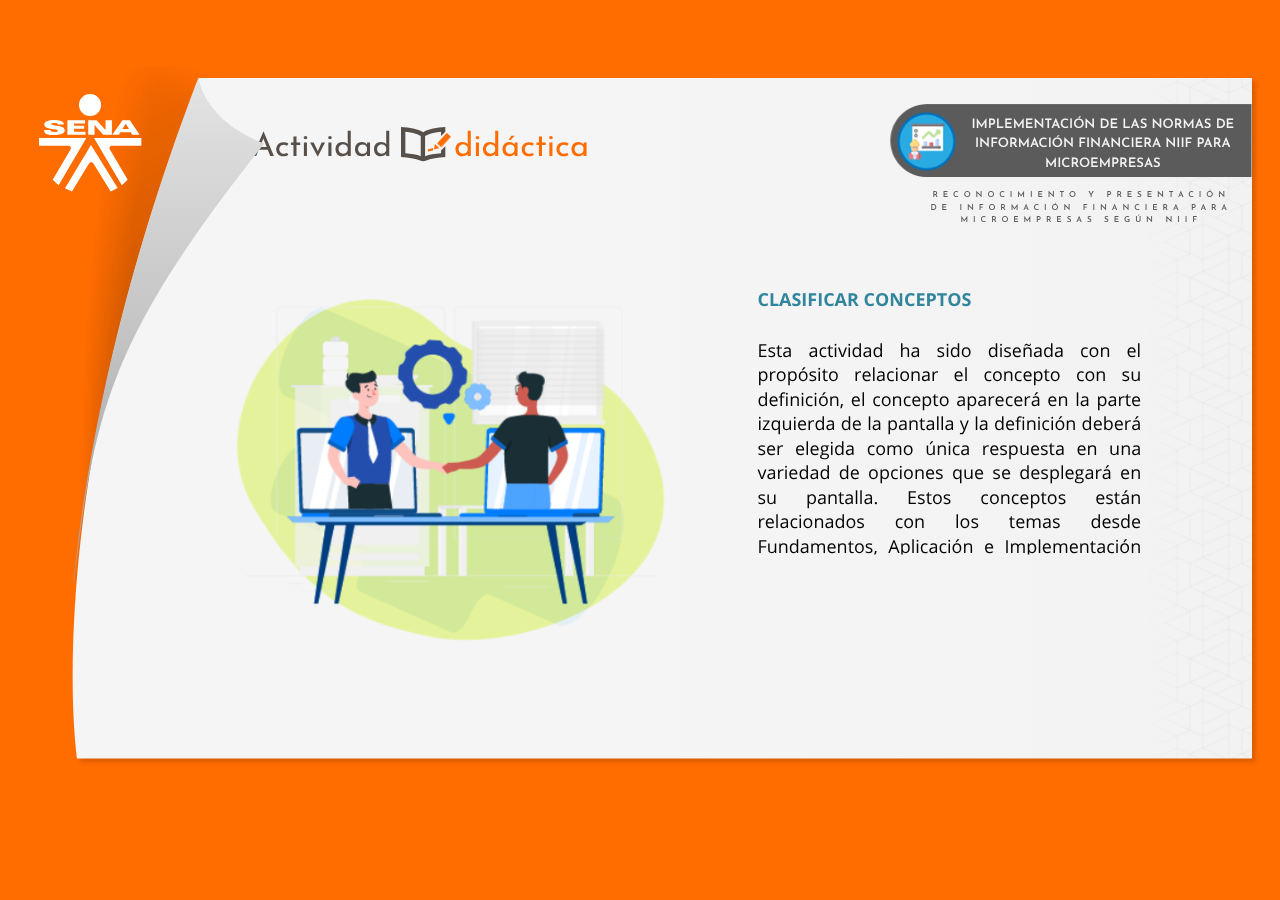
==== public/media/actividad-1/index.html @ 2fc24e34 "Integración de códico con XD" ====
<!DOCTYPE html>
<html lang="es">
<head>
  <meta charset="utf-8">
  <!-- Creado con Storyline 360 - http://www.articulate.com  -->
  <!-- version: 3.41.22450.0 -->
  <title>SENA - Actividad did&#225;ctica</title>
  <meta http-equiv="x-ua-compatible" content="IE=edge" />
  <meta name="viewport" content="width=device-width, initial-scale=1.0, user-scalable=no, shrink-to-fit=no, minimal-ui" />
  <meta name="apple-mobile-web-app-capable" content="yes" />
  <style>
    html, body { height: 100%; padding: 0; margin: 0 }
    #app { height: 100%; width: 100%; }
  </style>
  
  <script>window.THREE = { };</script>
</head>
<body style="background: #FF6C00" class="cs-HTML theme-classic">
  <!-- 360 -->
  <script>!function(e){function n(e,i){return e.test(i)}function i(e){var i=e||navigator.userAgent,o=i.split("[FBAN");if(void 0!==o[1]&&(i=o[0]),this.apple={phone:n(t,i),ipod:n(d,i),tablet:!n(t,i)&&n(s,i),device:n(t,i)||n(d,i)||n(s,i)},this.amazon={phone:n(h,i),tablet:!n(h,i)&&n(a,i),device:n(h,i)||n(a,i)},this.android={phone:n(h,i)||n(b,i),tablet:!n(h,i)&&!n(b,i)&&(n(a,i)||n(r,i)),device:n(h,i)||n(a,i)||n(b,i)||n(r,i)},this.windows={phone:n(l,i),tablet:n(p,i),device:n(l,i)||n(p,i)},this.other={blackberry:n(f,i),blackberry10:n(u,i),opera:n(c,i),firefox:n(A,i),chrome:n(w,i),device:n(f,i)||n(u,i)||n(c,i)||n(A,i)||n(w,i)},this.seven_inch=n(v,i),this.any=this.apple.device||this.android.device||this.windows.device||this.other.device||this.seven_inch,this.phone=this.apple.phone||this.android.phone||this.windows.phone,this.tablet=this.apple.tablet||this.android.tablet||this.windows.tablet,"undefined"==typeof window)return this}function o(){var e=new i;return e.Class=i,e}var t=/iPhone/i,d=/iPod/i,s=/iPad/i,b=/(?=.*\bAndroid\b)(?=.*\bMobile\b)/i,r=/Android/i,h=/(?=.*\bAndroid\b)(?=.*\bSD4930UR\b)/i,a=/(?=.*\bAndroid\b)(?=.*\b(?:KFOT|KFTT|KFJWI|KFJWA|KFSOWI|KFTHWI|KFTHWA|KFAPWI|KFAPWA|KFARWI|KFASWI|KFSAWI|KFSAWA)\b)/i,l=/IEMobile/i,p=/(?=.*\bWindows\b)(?=.*\bARM\b)/i,f=/BlackBerry/i,u=/BB10/i,c=/Opera Mini/i,w=/(CriOS|Chrome)(?=.*\bMobile\b)/i,A=/(?=.*\bFirefox\b)(?=.*\bMobile\b)/i,v=new RegExp("(?:Nexus 7|BNTV250|Kindle Fire|Silk|GT-P1000)","i");"undefined"!=typeof module&&module.exports&&"undefined"==typeof window?module.exports=i:"undefined"!=typeof module&&module.exports&&"undefined"!=typeof window?module.exports=o():"function"==typeof define&&define.amd?define("isMobile",[],e.isMobile=o()):e.isMobile=o()}(this);
    window.isMobile.apple.tablet = window.isMobile.apple.tablet ||
      (navigator.platform === 'MacIntel' && navigator.maxTouchPoints > 1);
    window.isMobile.apple.device = window.isMobile.apple.device || window.isMobile.apple.tablet;
    window.isMobile.tablet = window.isMobile.tablet || window.isMobile.apple.tablet;
    window.isMobile.any = window.isMobile.any || window.isMobile.apple.tablet;
  </script>

  <div id="focus-sink" aria-hidden="true" tabIndex="-1"></div>

  <div id="preso"></div>
  <script>
    window.DS = {};
    window.globals = {
      DATA_PATH_BASE: '',
      HAS_FRAME: true,
      HAS_SLIDE: true,

      lmsPresent: false,
      tinCanPresent: false,
      cmi5Present: false,
      aoSupport: false,
      scale: 'show all',
      captureRc: false,
      browserSize: 'optimal',
      bgColor: '#FF6C00',
      features: '',
      themeName: 'classic',
      preloaderColor: '#FFFFFF',
      suppressAnalytics: false,
      productChannel: 'stable',
      publishSource: 'storyline',
      aid: 'aid|a6cfc49f-d8f5-4035-9c64-030bba8ba580',
      cid: 'fd4fcdb6-d3c5-4390-a3dd-eb095a2bc740',
      playerVersion: '3.41.22450.0',
      maxIosVideoElements: 5,

      
      parseParams: function(qs) {
        if (window.globals.parsedParams != null) {
          return window.globals.parsedParams;
        }
        qs = (qs || window.location.search.substr(1)).split('+').join(' ');
        var params = {},
            tokens,
            re = /[?&]?([^=]+)=([^&]*)/g;

        while (tokens = re.exec(qs)) {
          params[decodeURIComponent(tokens[1]).trim()] =
            decodeURIComponent(tokens[2]).trim();
        }
        window.globals.parsedParams = params;
        return params;
      }

    };

    (function() {

      var classTypes = [ 'desktop', 'mobile', 'phone', 'tablet' ];

      var addDeviceClasses = function(prefix, testObj) {
        var curr, i;
        for (i = 0; i < classTypes.length; i++) {
          curr = classTypes[i];
          if (testObj[curr]) {
            document.body.classList.add(prefix + curr);
          }
        }
      };

      var params = window.globals.parseParams(),
          isDevicePreview = params.devicepreview === '1',
          isPhoneOverride = params.deviceType === 'phone' || (isDevicePreview && params.phone == '1'),
          isTabletOverride = (params.deviceType === 'tablet' || isDevicePreview) && !isPhoneOverride,
          isMobileOverride = isPhoneOverride || isTabletOverride;

      var deviceView = {
        desktop: !window.isMobile.any && !isMobileOverride,
        mobile: window.isMobile.any || isMobileOverride,
        phone: isPhoneOverride || (window.isMobile.phone && !isTabletOverride),
        tablet: isTabletOverride || window.isMobile.tablet
      };

      window.globals.deviceView = deviceView;
      window.isMobile.desktop = !window.isMobile.any;
      window.isMobile.mobile = window.isMobile.any;

      addDeviceClasses('view-', deviceView);

    })();
  </script>
  
  <script src='story_content/user.js' type=text/javascript></script>
  <div class="slide-loader"></div>

  <script type="text/javascript">
    if (window.globals.deviceView.isMobile) { var doc = document, loader = doc.body.querySelector('.slide-loader'); [ 1, 2, 3 ].forEach(function(n) { var d = doc.createElement('div'); d.style.backgroundColor = window.globals.preloaderColor; d.classList.add('mobile-loader-dot'); d.classList.add('dot' + n); loader.appendChild(d); }); }
  </script>

  <div class="mobile-load-title-overlay" style="display: none">
    <div class="mobile-load-title">SENA - Actividad did&#225;ctica</div>
  </div>

  <div class="mobile-chrome-warning"></div>

  <script>
    
    if (window.autoSpider && window.vInterfaceObject) {
      document.querySelector('.mobile-load-title-overlay').style.display = 'none';
    }
  </script>

  

  <link rel="stylesheet" href="html5/data/css/output.min.css" data-noprefix />
</body>
<script src="html5/lib/scripts/ds-bootstrap.min.js"></script>
</html>
---- public/media/actividad-1/html5/data/css/output.min.css ----
@font-face {
  font-family: 'Open SansBold CharsBoldFB5ECE65';
  src: url('[data-uri]');
  font-style: normal;
  font-weight: normal;
}
@font-face {
  font-family: 'Open Sans Charset1_ 5op6431FB24';
  src: url('[data-uri]');
  font-style: normal;
  font-weight: normal;
}
@font-face {
  font-family: 'Josefin Sans Charset1_ 88935A14';
  src: url('[data-uri]');
  font-style: normal;
  font-weight: normal;
}
@font-face {
  font-family: 'Josefin Sans SemiBoBold60CD5258';
  src: url('[data-uri]');
  font-style: normal;
  font-weight: normal;
}
@font-face {
  font-family: 'ArialBold Charset1_Bold65BBDACD';
  src: url('[data-uri]');
  font-style: normal;
  font-weight: normal;
}
.cs-HTML {
  background: rgba(255, 108, 0, 1);
}
.cs-npnxnanbnsnfns00000000001 .cs-infopanel  {
  box-shadow: 0 1px 0 rgba(0, 0, 0, 1);
  background: rgba(255, 255, 255, 1);
}
.cs-npnxnanbnsnfns00000000001 .cs-infopanel .cs-link {
  color: rgba(124, 34, 128, 1);
}
.cs-npnxnanbnsnfns00000000001 .cs-infopanel .cs-link:hover {
  color: rgba(0, 0, 238, 1);
}
.cs-npnxnanbnsnfns00000000001 .cs-infopanel .cs-name {
  color: rgba(68, 68, 68, 1);
}
.cs-npnxnanbnsnfns00000000001 .cs-infopanel .cs-title {
  color: rgba(153, 153, 153, 1);
}
.cs-npnxnanbnsnfns00000000001 .cs-infopanelpopup  {
  box-shadow: 0 1px 0 rgba(0, 0, 0, 1);
  background: linear-gradient(180deg, rgba(29, 29, 29, 1) 0%, rgba(11, 11, 11, 1) 100%);
}
.cs-npnxnanbnsnfns00000000001 .cs-infopanelpopup .cs-link {
  color: rgba(255, 255, 255, 1);
}
.cs-npnxnanbnsnfns00000000001 .cs-infopanelpopup .cs-link:hover {
  color: rgba(117, 117, 117, 1);
}
.cs-npnxnanbnsnfns00000000001 .cs-infopanelpopup .cs-name {
  color: rgba(114, 114, 114, 1);
}
.cs-npnxnanbnsnfns00000000001 .cs-infopanelpopup .cs-bio {
  color: rgba(255, 255, 255, 1);
}
.cs-npnxnanbnsnfns00000000001 .cs-timer  {
  color: rgba(255, 255, 255, 1);
}
.cs-npnxnanbnsnfns00000000001 .cs-duration stop:first-child {
  stop-color: rgba(0, 215, 255, 1);
}
.cs-npnxnanbnsnfns00000000001 .cs-duration stop:last-child {
  stop-color: rgba(0, 171, 255, 1);
}
.cs-npnxnanbnsnfns00000000001 .cs-elapsed stop:first-child {
  stop-color: rgba(254, 227, 71, 1);
}
.cs-npnxnanbnsnfns00000000001 .cs-elapsed stop:last-child {
  stop-color: rgba(252, 204, 42, 1);
}
.cs-npnxnanbnsnfns00000000001 .cs-timer .cs-pie .cs-innerstroke {
  stroke: rgba(255, 255, 255, 1);
}
.cs-npnxnanbnsnfns00000000001 .cs-timer .cs-pie .cs-innerborder {
  stroke: rgba(204, 204, 204, 1);
}
.cs-npnxnanbnsnfns00000000001 .cs-window  {
  box-shadow: 0 8px 5px rgba(0, 0, 0, 0.2);
  border-color: rgba(29, 29, 29, 1);
  background: rgba(42, 42, 42, 1);
  color: rgba(255, 255, 255, 1);
}
.cs-npnxnanbnsnfns00000000001 .cs-window .cs-diva {
  border-color: rgba(49, 49, 49, 1);
}
.cs-npnxnanbnsnfns00000000001 .cs-window .cs-divb {
  border-color: rgba(14, 14, 14, 1);
}
.cs-npnxnanbnsnfns00000000001 .cs-editor .cs-editor-slide {
  color: rgba(255, 255, 255, 1);
}
.cs-npnxnanbnsnfns00000000001 .cs-editor .cs-editor-html {
  color: rgba(255, 255, 255, 1);
}
.cs-npnxnanbnsnfns00000000001 .cs-editor .cs-editor-button {
  text-shadow: 0 1px 0 rgba(0, 0, 0, 1);
  color: rgba(255, 255, 255, 1);
  border-color: rgba(3, 3, 3, 1);
  background: linear-gradient(180deg, rgba(51, 51, 51, 1) 0%, rgba(20, 20, 20, 1) 100%);
}
.cs-npnxnanbnsnfns00000000001 .cs-editor .cs-editor-button:hover {
  background: linear-gradient(180deg, rgba(58, 58, 58, 1) 0%, rgba(12, 12, 12, 1) 100%);
}
.cs-npnxnanbnsnfns00000000001 .cs-editor .cs-editor-button:active {
  background: linear-gradient(180deg, rgba(20, 20, 20, 1) 0%, rgba(50, 50, 50, 1) 100%);
}
.cs-npnxnanbnsnfns00000000001 .cs-listitem  {
  color: rgba(255, 255, 255, 1);
  border-color: rgba(52, 52, 52, 1);
}
.cs-npnxnanbnsnfns00000000001 .cs-listitem.cs-viewed {
  color: rgba(135, 135, 135, 1);
}
.cs-npnxnanbnsnfns00000000001 .cs-listitem.cs-selected {
  color: rgba(255, 255, 255, 1);
  background: rgba(63, 63, 63, 1);
}
.cs-npnxnanbnsnfns00000000001 .cs-listitem.cs-selected:hover {
  background: rgba(63, 63, 63, 1);
}
.cs-npnxnanbnsnfns00000000001 .cs-listitem.cs-selected.hover {
  background: rgba(63, 63, 63, 1);
}
.cs-npnxnanbnsnfns00000000001 .cs-listitem.cs-selected:focus {
  background: rgba(63, 63, 63, 1);
}
.cs-npnxnanbnsnfns00000000001 .cs-listitem .cs-icon-carrot {
  fill: rgba(255, 255, 255, 1);
}
.cs-npnxnanbnsnfns00000000001 .cs-listitem .cs-icon-carrot .cs-shadow {
  fill: rgba(0, 0, 0, 1);
}
.cs-npnxnanbnsnfns00000000001 .cs-listitem:hover {
  background: rgba(49, 49, 49, 1);
}
.cs-npnxnanbnsnfns00000000001 .cs-listitem.hover {
  background: rgba(49, 49, 49, 1);
}
.cs-npnxnanbnsnfns00000000001 .cs-listitem:focus {
  background: rgba(49, 49, 49, 1);
}
.cs-npnxnanbnsnfns00000000001 .cs-glossary  {
  color: rgba(255, 255, 255, 1);
}
.cs-npnxnanbnsnfns00000000001 .cs-glossary .cs-scrolling-panel {
  background: rgba(51, 51, 51, 1);
}
.cs-npnxnanbnsnfns00000000001 .cs-glossary .cs-term.cs-selected .cs-choice-list-trigger {
  color: rgba(255, 255, 255, 1);
  background: rgba(63, 63, 63, 1);
}
.cs-npnxnanbnsnfns00000000001 .cs-glossary .cs-term.cs-selected .cs-choice-list-trigger:focus {
  color: rgba(255, 255, 255, 1);
  background: rgba(63, 63, 63, 1);
}
.cs-npnxnanbnsnfns00000000001 .cs-glossary .cs-term:hover .cs-choice-list-trigger {
  background: rgba(28, 28, 28, 1);
}
.cs-npnxnanbnsnfns00000000001 .cs-glossary .cs-term.hover .cs-choice-list-trigger {
  background: rgba(28, 28, 28, 1);
}
.cs-npnxnanbnsnfns00000000001 .cs-glossary .cs-term .cs-choice-list-trigger:focus {
  background: rgba(28, 28, 28, 1);
}
.cs-npnxnanbnsnfns00000000001 .cs-glossary .cs-diva {
  border-color: rgba(61, 61, 61, 1);
}
.cs-npnxnanbnsnfns00000000001 .cs-glossary .cs-divb {
  border-color: rgba(32, 32, 32, 1);
}
.cs-npnxnanbnsnfns00000000001 .cs-glossary .cs-divc {
  border-color: rgba(61, 61, 61, 1);
}
.cs-npnxnanbnsnfns00000000001 .cs-glossary .cs-heading {
  color: rgba(255, 255, 255, 1);
}
.cs-npnxnanbnsnfns00000000001 .cs-resource .cs-separator {
  border-color: rgba(44, 44, 44, 1);
}
.cs-npnxnanbnsnfns00000000001 .cs-outline  {
  color: rgba(255, 255, 255, 1);
}
.cs-npnxnanbnsnfns00000000001 .cs-outline .cs-diva {
  border-color: rgba(28, 28, 28, 1);
}
.cs-npnxnanbnsnfns00000000001 .cs-outline .cs-divb {
  border-color: rgba(54, 54, 54, 1);
}
.cs-npnxnanbnsnfns00000000001 .cs-outline .cs-divc {
  border-color: rgba(52, 52, 52, 1);
}
.cs-npnxnanbnsnfns00000000001 .cs-outline .cs-search-filter:hover {
  color: rgba(117, 117, 117, 1);
}
.cs-npnxnanbnsnfns00000000001 .cs-outline .cs-search-filter.hover {
  color: rgba(117, 117, 117, 1);
}
.cs-npnxnanbnsnfns00000000001 .cs-transcript  {
  color: rgba(255, 255, 255, 1);
}
.cs-npnxnanbnsnfns00000000001 .cs-transcript .cs-div {
  border-color: rgba(44, 44, 44, 1);
}
.cs-npnxnanbnsnfns00000000001 .cs-tabs:not(.topmenu-item) {
  color: rgba(114, 114, 114, 1);
}
.cs-npnxnanbnsnfns00000000001 .cs-tabs .cs-inner-button:not(.topmenu-item) {
  text-shadow: 0 1px 0 rgba(0, 0, 0, 1);
}
.cs-npnxnanbnsnfns00000000001 .cs-tabs:hover:not(.topmenu-item) {
  color: rgba(82, 84, 84, 1);
}
.cs-npnxnanbnsnfns00000000001 .cs-tabs.cs-selected {
  background: rgba(36, 36, 36, 1);
  color: rgba(255, 255, 255, 1);
}
.cs-npnxnanbnsnfns00000000001 .cs-seekcontrol  {
  background: linear-gradient(180deg, rgba(51, 51, 51, 1) 0%, rgba(20, 20, 20, 1) 100%);
  border-color: rgba(3, 3, 3, 1);
}
.cs-npnxnanbnsnfns00000000001 .cs-seekcontrol .cs-button:hover .cs-icon {
  fill: rgba(255, 255, 255, 1);
}
.cs-npnxnanbnsnfns00000000001 .cs-seekcontrol .cs-button.hover .cs-icon {
  fill: rgba(255, 255, 255, 1);
}
.cs-npnxnanbnsnfns00000000001 .cs-seekcontrol .cs-button .cs-icon-shadow {
  fill: rgba(0, 0, 0, 1);
}
.cs-npnxnanbnsnfns00000000001 .cs-seekcontrol .cs-button .cs-icon {
  fill: rgba(255, 255, 255, 1);
}
.cs-npnxnanbnsnfns00000000001 .cs-seekcontrol .cs-seek .cs-fill {
  background: rgba(255, 255, 255, 1);
}
.cs-npnxnanbnsnfns00000000001 .cs-seekcontrol .cs-seek {
  background: rgba(34, 34, 34, 1);
  border-color: rgba(26, 26, 26, 1);
}
.cs-npnxnanbnsnfns00000000001 .cs-searchinput .cs-input {
  color: rgba(45, 45, 45, 1);
  border-color: rgba(32, 32, 32, 1);
  background: rgba(255, 255, 255, 1);
}
.cs-npnxnanbnsnfns00000000001 .cs-searchinput .cs-input:focus {
  color: rgba(45, 45, 45, 1);
  background: rgba(255, 255, 255, 1);
}
.cs-npnxnanbnsnfns00000000001 .cs-searchinput .cs-input:hover {
  box-shadow: inset 0 0 1px 0 rgba(235, 148, 113, 0);
}
.cs-npnxnanbnsnfns00000000001 .cs-searchinput .cs-input.hover {
  box-shadow: inset 0 0 1px 0 rgba(235, 148, 113, 0);
}
.cs-npnxnanbnsnfns00000000001 .cs-searchinput .cs-button .cs-icon {
  fill: rgba(255, 255, 255, 1);
}
.cs-npnxnanbnsnfns00000000001 .cs-searchinput .cs-button:hover {
  fill: linear-gradient(180deg, rgba(58, 58, 58, 1) 0%, rgba(12, 12, 12, 1) 100%);
}
.cs-npnxnanbnsnfns00000000001 .cs-searchinput .cs-button.hover {
  fill: linear-gradient(180deg, rgba(58, 58, 58, 1) 0%, rgba(12, 12, 12, 1) 100%);
}
.cs-npnxnanbnsnfns00000000001 .cs-menu  {
  box-shadow: 0 1px 0 rgba(14, 14, 14, 1);
  background: rgba(36, 36, 36, 1);
}
.cs-npnxnanbnsnfns00000000001 .cs-topmenu-item.active .cs-tab {
  background: rgba(36, 36, 36, 1);
}
.cs-npnxnanbnsnfns00000000001 .cs-logo  {
  box-shadow: 0 1px 0 rgba(0, 0, 0, 1);
  background: rgba(255, 255, 255, 1);
}
.cs-npnxnanbnsnfns00000000001 .cs-checkbox  {
  color: rgba(255, 255, 255, 1);
}
.cs-npnxnanbnsnfns00000000001 .cs-checkbox:hover {
  border-color: rgba(156, 156, 156, 1);
}
.cs-npnxnanbnsnfns00000000001 .cs-checkbox.hover {
  border-color: rgba(156, 156, 156, 1);
}
.cs-npnxnanbnsnfns00000000001 .cs-checkbox .cs-box {
  color: rgba(255, 255, 255, 1);
  border-color: rgba(22, 22, 22, 1);
}
.cs-npnxnanbnsnfns00000000001 .cs-checkbox .cs-box:checked::after {
  color: rgba(43, 196, 0, 1);
}
.cs-npnxnanbnsnfns00000000001 .cs-button  {
  text-shadow: 0 1px 0 rgba(255, 108, 0, 1);
  color: rgba(255, 255, 255, 1);
  border-color: rgba(255, 255, 255, 1);
  background: linear-gradient(180deg, rgba(255, 108, 0, 1) 0%, rgba(255, 108, 0, 1) 100%);
  box-shadow: 0 1px 0 rgba(255, 108, 0, 1);
}
.cs-npnxnanbnsnfns00000000001 .cs-button .cs-icon {
  fill: rgba(255, 255, 255, 1);
}
.cs-npnxnanbnsnfns00000000001 .cs-button .cs-icon-shadow {
  fill: rgba(255, 108, 0, 1);
}
.cs-npnxnanbnsnfns00000000001 .cs-button:hover {
  background: linear-gradient(180deg, rgba(90, 90, 90, 1) 0%, rgba(90, 90, 90, 1) 100%);
}
.cs-npnxnanbnsnfns00000000001 .cs-button.hover {
  background: linear-gradient(180deg, rgba(90, 90, 90, 1) 0%, rgba(90, 90, 90, 1) 100%);
}
.cs-npnxnanbnsnfns00000000001 .cs-button:active {
  background: linear-gradient(180deg, rgba(255, 108, 0, 1) 0%, rgba(255, 108, 0, 1) 100%);
}
.cs-npnxnanbnsnfns00000000001 .cs-button.cs-disabled:hover {
  background: linear-gradient(180deg, rgba(255, 108, 0, 1) 0%, rgba(255, 108, 0, 1) 100%);
}
.cs-npnxnanbnsnfns00000000001 .cs-button.cs-disabled.hover {
  background: linear-gradient(180deg, rgba(255, 108, 0, 1) 0%, rgba(255, 108, 0, 1) 100%);
}
.cs-npnxnanbnsnfns00000000001 .cs-button.cs-disabled:active {
  background: linear-gradient(180deg, rgba(255, 108, 0, 1) 0%, rgba(255, 108, 0, 1) 100%);
}
.cs-npnxnanbnsnfns00000000001 .cs-button.cs-volume:hover {
  background: linear-gradient(180deg, rgba(255, 108, 0, 1) 0%, rgba(255, 108, 0, 1) 100%);
}
.cs-npnxnanbnsnfns00000000001 .cs-button.cs-volume.hover {
  background: linear-gradient(180deg, rgba(255, 108, 0, 1) 0%, rgba(255, 108, 0, 1) 100%);
}
.cs-npnxnanbnsnfns00000000001 .cs-button.cs-volume:active {
  background: linear-gradient(180deg, rgba(255, 108, 0, 1) 0%, rgba(255, 108, 0, 1) 100%);
}
.cs-npnxnanbnsnfns00000000001.cs-base  {
  color: rgba(255, 255, 255, 1);
  border-color: rgba(255, 108, 0, 1);
  background: linear-gradient(180deg, rgba(255, 108, 0, 1) 0%, rgba(255, 108, 0, 1) 100%);
}
.cs-npnxnanbnsnfns00000000001.cs-base .cs-separator .cs-diva {
  background: rgba(14, 14, 14, 1);
}
.cs-npnxnanbnsnfns00000000001.cs-base .cs-separator .cs-divb {
  background: rgba(49, 49, 49, 1);
}
.cs-npnxnanbnsnfns00000000001.cs-base .cs-topmenu-item.active .cs-tab {
  border-color: rgba(14, 14, 14, 1);
}
.cs-npnxnanbnsnfns00000000001.cs-base .cs-topmenu-item.active .cs-panel {
  border-color: rgba(14, 14, 14, 1);
}
.cs-npnxnanbnsnfns00000000001.cs-base .cs-left {
  background: linear-gradient(180deg, rgba(27, 27, 27, 1) 0%, rgba(10, 10, 10, 1) 100%);
}
.cs-npnxnanbnsnfns00000000001.cs-base .cs-area-primary .cs-slide-container {
  background: linear-gradient(180deg, rgba(255, 108, 0, 1) 0%, rgba(255, 108, 0, 1) 100%);
}
.cs-npnxnanbnsnfns00000000001 .cs-volume::-moz-range-thumb {
  border-color: rgba(28, 28, 28, 1);
  box-shadow: inset 0 0 1px 0 rgba(90, 90, 90, 1);
  background: rgba(76, 76, 76, 1);
}
.cs-npnxnanbnsnfns00000000001 .cs-volume::-ms-thumb {
  border-color: rgba(28, 28, 28, 1);
  box-shadow: inset 0 0 1px 0 rgba(90, 90, 90, 1);
  background: rgba(76, 76, 76, 1);
}
.cs-npnxnanbnsnfns00000000001 .cs-volume::-webkit-slider-thumb {
  border-color: rgba(28, 28, 28, 1);
  box-shadow: inset 0 0 1px 0 rgba(90, 90, 90, 1);
  background: rgba(76, 76, 76, 1);
}
.cs-npnxnanbnsnfns00000000001 .cs-volume::-moz-range-track {
  border-color: rgba(73, 73, 73, 1);
  background: rgba(49, 49, 49, 1);
}
.cs-npnxnanbnsnfns00000000001 .cs-volume::-ms-track {
  border-color: rgba(73, 73, 73, 1);
  background: rgba(49, 49, 49, 1);
}
.cs-npnxnanbnsnfns00000000001 .cs-volume::-webkit-slider-runnable-track {
  border-color: rgba(73, 73, 73, 1);
  background: rgba(49, 49, 49, 1);
}
body.show-focus .tab-focus-box {
  border-color: rgba(255, 255, 0, 1);
}
.skipnav {
  border-color: rgba(255, 255, 0, 1);
}
.fn-npnxnanbsnfns00000000001 {
  font-family: 'Open SansD6FFC9F9';
  -webkit-font-variant-ligatures: no-common-ligatures;
  font-variant-ligatures: no-common-ligatures;
}
.fn-pxabnsnfns00000000001 {
  font-family: 'Open SansD6FFC9F9';
  -webkit-font-variant-ligatures: no-common-ligatures;
  font-variant-ligatures: no-common-ligatures;
}
.fn-npxnabnsnfns00000000001 {
  font-family: 'Open SansD6FFC9F9';
  -webkit-font-variant-ligatures: no-common-ligatures;
  font-variant-ligatures: no-common-ligatures;
}
.fn-npnxnanbnsnfns00000000001 {
  font-family: 'Open SansD6FFC9F9';
  -webkit-font-variant-ligatures: no-common-ligatures;
  font-variant-ligatures: no-common-ligatures;
}
.fn-pxabnsnfns00000000000 {
  font-family: 'Open SansD6FFC9F9';
  -webkit-font-variant-ligatures: no-common-ligatures;
  font-variant-ligatures: no-common-ligatures;
}
@font-face {
  font-family: 'Open SansD6FFC9F9';
  src: url('[data-uri]');
  font-style: normal;
  font-weight: bold;
}
@font-face {
  font-family: 'Open SansD6FFC9F9';
  src: url('[data-uri]');
  font-style: normal;
  font-weight: normal;
}
.cs-InvalidPromptSlide .cs-5neLgXSJRHa-InvalidPromptSlide-btn0 {
  color: rgba(255, 255, 255, 1);
  border-color: rgba(3, 3, 3, 1);
  background: linear-gradient(180deg, rgba(51, 51, 51, 1) 0%, rgba(20, 20, 20, 1) 100%);
  text-shadow: 0 1px 0 rgba(0, 0, 0, 1);
}
.cs-InvalidPromptSlide .cs-5neLgXSJRHa-InvalidPromptSlide-btn0 .cs-html {
  color: rgba(255, 255, 255, 1);
}
.cs-InvalidPromptSlide .cs-5neLgXSJRHa-InvalidPromptSlide-btn0 .cs-slide {
  border-color: rgba(255, 255, 255, 1);
}
.cs-InvalidPromptSlide .cs-5neLgXSJRHa-InvalidPromptSlide-btn0:hover {
  background: linear-gradient(180deg, rgba(58, 58, 58, 1) 0%, rgba(12, 12, 12, 1) 100%);
}
.cs-InvalidPromptSlide .cs-5neLgXSJRHa-InvalidPromptSlide-btn0:active {
  background: linear-gradient(180deg, rgba(20, 20, 20, 1) 0%, rgba(50, 50, 50, 1) 100%);
}
.cs-PrintPromptSlide .cs-5neLgXSJRHa-PrintPromptSlide-btn0 {
  color: rgba(255, 255, 255, 1);
  border-color: rgba(3, 3, 3, 1);
  background: linear-gradient(180deg, rgba(51, 51, 51, 1) 0%, rgba(20, 20, 20, 1) 100%);
  text-shadow: 0 1px 0 rgba(0, 0, 0, 1);
}
.cs-PrintPromptSlide .cs-5neLgXSJRHa-PrintPromptSlide-btn0 .cs-html {
  color: rgba(255, 255, 255, 1);
}
.cs-PrintPromptSlide .cs-5neLgXSJRHa-PrintPromptSlide-btn0 .cs-slide {
  border-color: rgba(255, 255, 255, 1);
}
.cs-PrintPromptSlide .cs-5neLgXSJRHa-PrintPromptSlide-btn0:hover {
  background: linear-gradient(180deg, rgba(58, 58, 58, 1) 0%, rgba(12, 12, 12, 1) 100%);
}
.cs-PrintPromptSlide .cs-5neLgXSJRHa-PrintPromptSlide-btn0:active {
  background: linear-gradient(180deg, rgba(20, 20, 20, 1) 0%, rgba(50, 50, 50, 1) 100%);
}
.cs-ScrollPromptSlide .cs-5neLgXSJRHa-ScrollPromptSlide-btn0 {
  color: rgba(255, 255, 255, 1);
  border-color: rgba(3, 3, 3, 1);
  background: linear-gradient(180deg, rgba(51, 51, 51, 1) 0%, rgba(20, 20, 20, 1) 100%);
  text-shadow: 0 1px 0 rgba(0, 0, 0, 1);
}
.cs-ScrollPromptSlide .cs-5neLgXSJRHa-ScrollPromptSlide-btn0 .cs-html {
  color: rgba(255, 255, 255, 1);
}
.cs-ScrollPromptSlide .cs-5neLgXSJRHa-ScrollPromptSlide-btn0 .cs-slide {
  border-color: rgba(255, 255, 255, 1);
}
.cs-ScrollPromptSlide .cs-5neLgXSJRHa-ScrollPromptSlide-btn0:hover {
  background: linear-gradient(180deg, rgba(58, 58, 58, 1) 0%, rgba(12, 12, 12, 1) 100%);
}
.cs-ScrollPromptSlide .cs-5neLgXSJRHa-ScrollPromptSlide-btn0:active {
  background: linear-gradient(180deg, rgba(20, 20, 20, 1) 0%, rgba(50, 50, 50, 1) 100%);
}
.cs-ExternalInterfaceErrorSlide .cs-buttonOK {
  color: rgba(255, 255, 255, 1);
  border-color: rgba(3, 3, 3, 1);
  background: linear-gradient(180deg, rgba(51, 51, 51, 1) 0%, rgba(20, 20, 20, 1) 100%);
  text-shadow: 0 1px 0 rgba(0, 0, 0, 1);
}
.cs-ExternalInterfaceErrorSlide .cs-buttonOK .cs-html {
  color: rgba(255, 255, 255, 1);
}
.cs-ExternalInterfaceErrorSlide .cs-buttonOK .cs-slide {
  border-color: rgba(255, 255, 255, 1);
}
.cs-ExternalInterfaceErrorSlide .cs-buttonOK:hover {
  background: linear-gradient(180deg, rgba(58, 58, 58, 1) 0%, rgba(12, 12, 12, 1) 100%);
}
.cs-ExternalInterfaceErrorSlide .cs-buttonOK:active {
  background: linear-gradient(180deg, rgba(20, 20, 20, 1) 0%, rgba(50, 50, 50, 1) 100%);
}
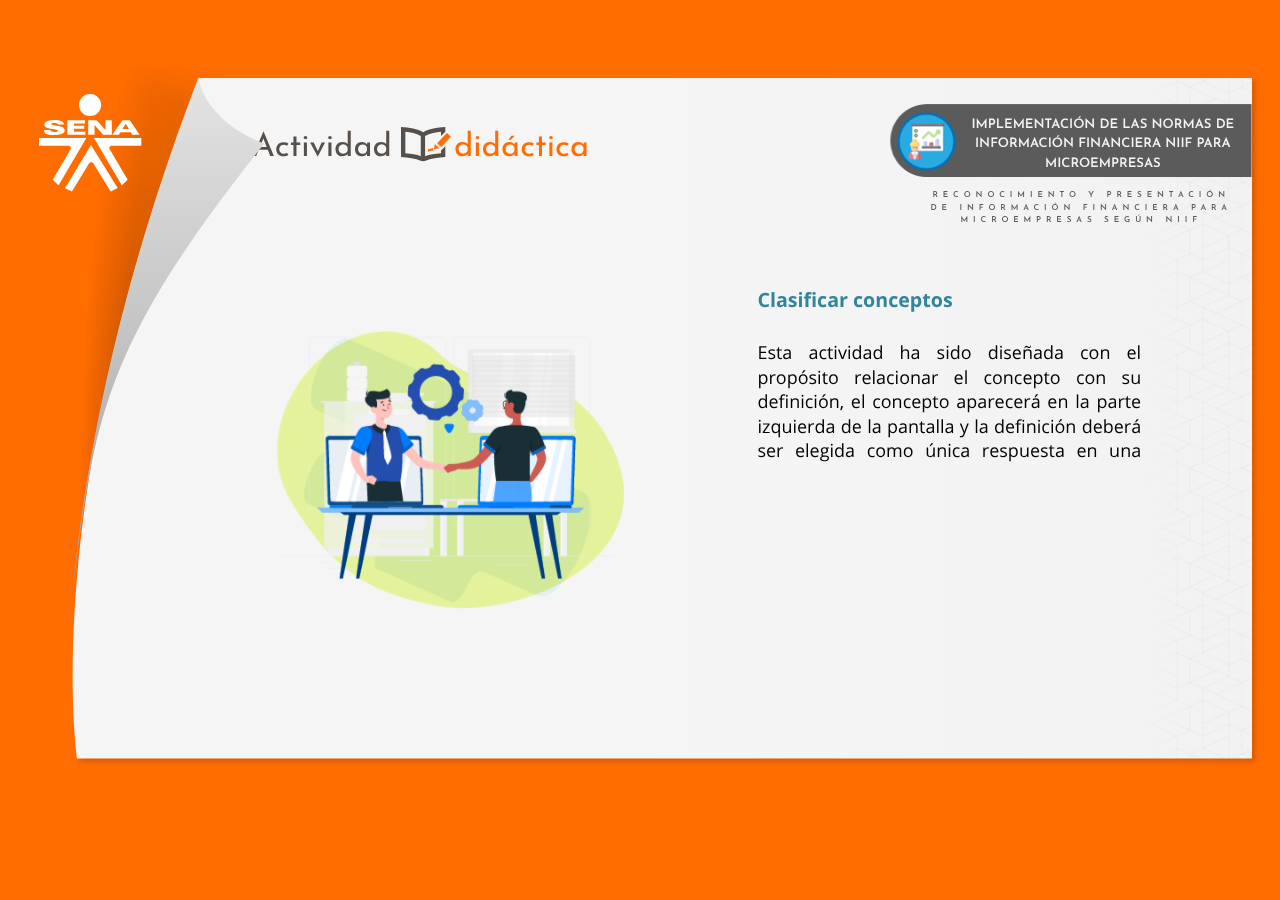
==== commit 3d7175dc: "Ajuste de textos" ====
--- a/public/media/actividad-1/index.html
+++ b/public/media/actividad-1/index.html
@@ -49,7 +49,7 @@
       suppressAnalytics: false,
       productChannel: 'stable',
       publishSource: 'storyline',
-      aid: 'aid|a6cfc49f-d8f5-4035-9c64-030bba8ba580',
+      aid: 'aid|9cb3149d-e02e-439b-b6eb-2a6c21cb59d5',
       cid: 'fd4fcdb6-d3c5-4390-a3dd-eb095a2bc740',
       playerVersion: '3.41.22450.0',
       maxIosVideoElements: 5,
--- a/public/media/actividad-1/html5/data/css/output.min.css
+++ b/public/media/actividad-1/html5/data/css/output.min.css
@@ -1,29 +1,29 @@
 @font-face {
-  font-family: 'Open SansBold CharsBoldFB5ECE65';
-  src: url('[data-uri]');
+  font-family: 'Open SansBold CharsBold84DFAE00';
+  src: url('[data-uri]');
   font-style: normal;
   font-weight: normal;
 }
 @font-face {
-  font-family: 'Open Sans Charset1_ 5op6431FB24';
-  src: url('[data-uri]');
+  font-family: 'Open Sans Charset1_ 634A68819BC';
+  src: url('[data-uri]');
   font-style: normal;
   font-weight: normal;
 }
 @font-face {
-  font-family: 'Josefin Sans Charset1_ 88935A14';
+  font-family: 'Josefin Sans Charset1_ 0CC9C168';
   src: url('[data-uri]');
   font-style: normal;
   font-weight: normal;
 }
 @font-face {
-  font-family: 'Josefin Sans SemiBoBold60CD5258';
+  font-family: 'Josefin Sans SemiBoBold3E4CE26D';
   src: url('[data-uri]');
   font-style: normal;
   font-weight: normal;
 }
 @font-face {
-  font-family: 'ArialBold Charset1_Bold65BBDACD';
+  font-family: 'ArialBold Charset1_Bold86B7D56A';
   src: url('[data-uri]');
   font-style: normal;
   font-weight: normal;
